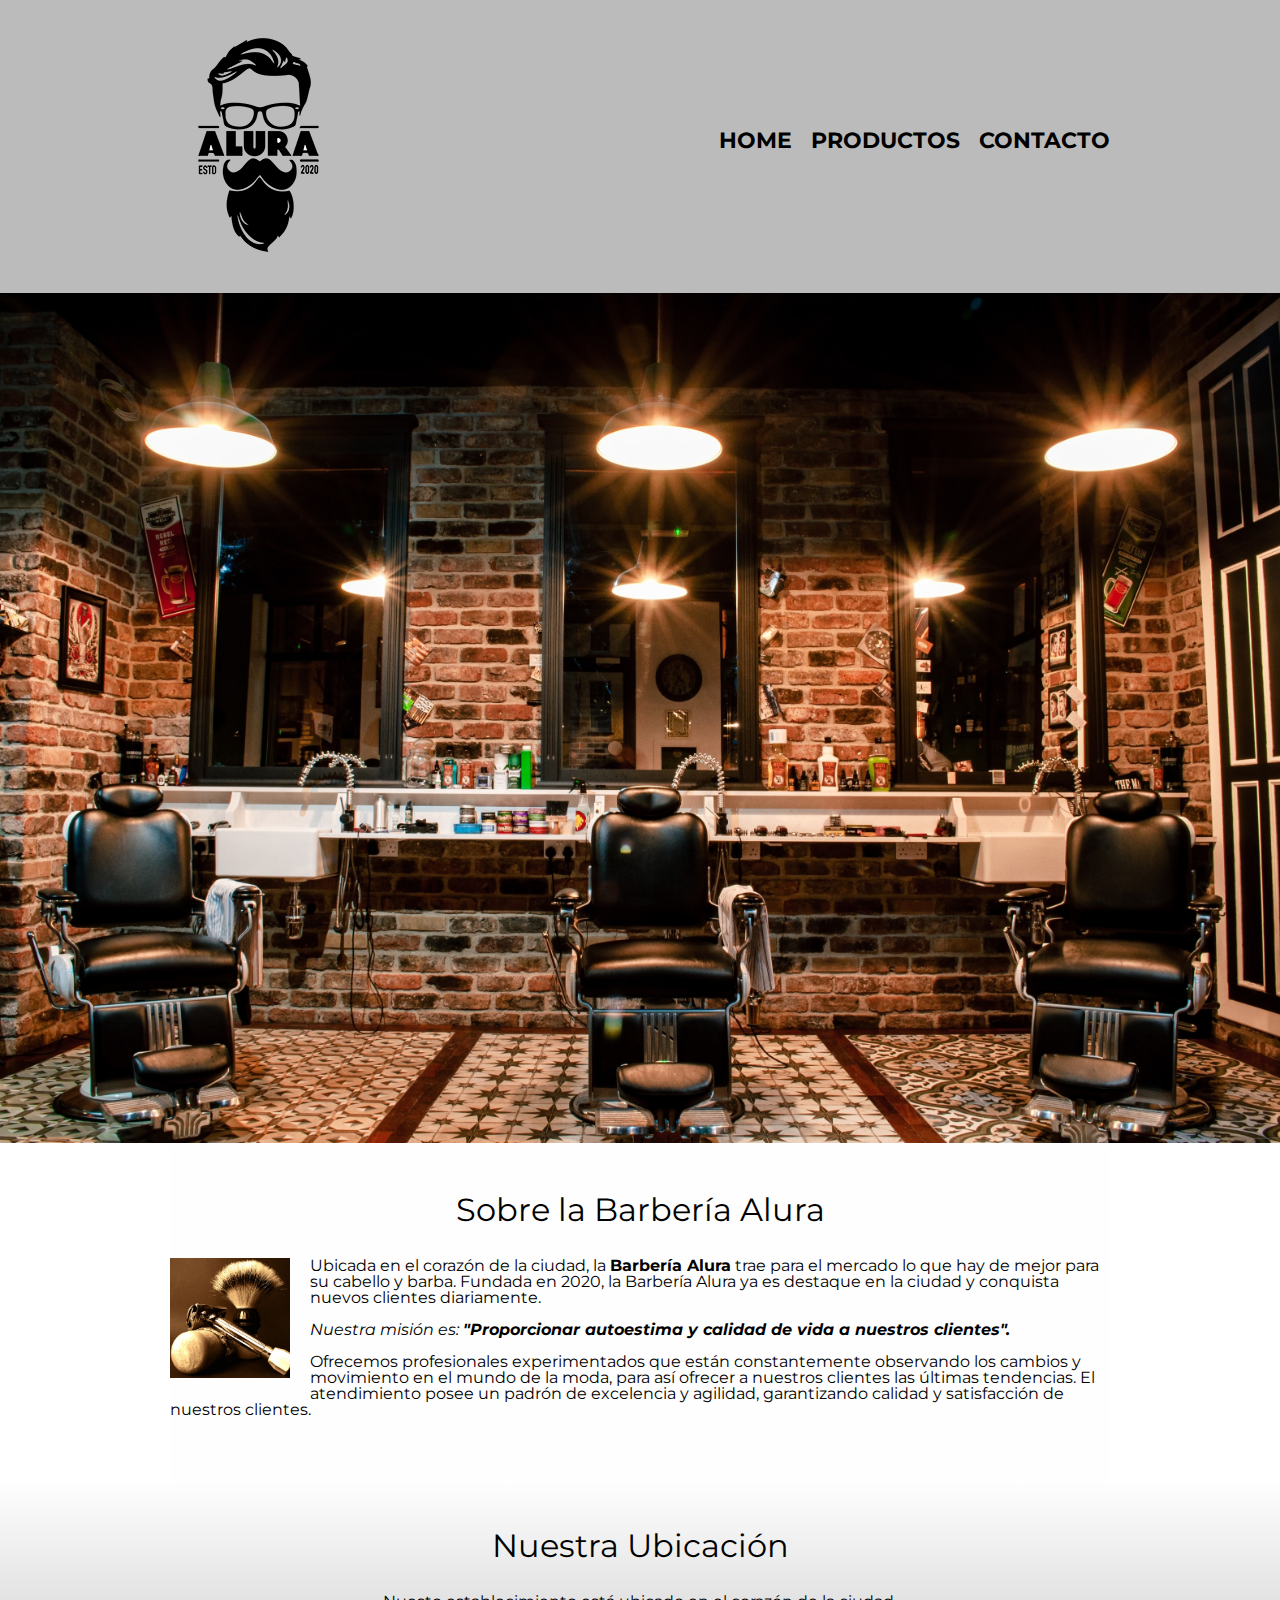
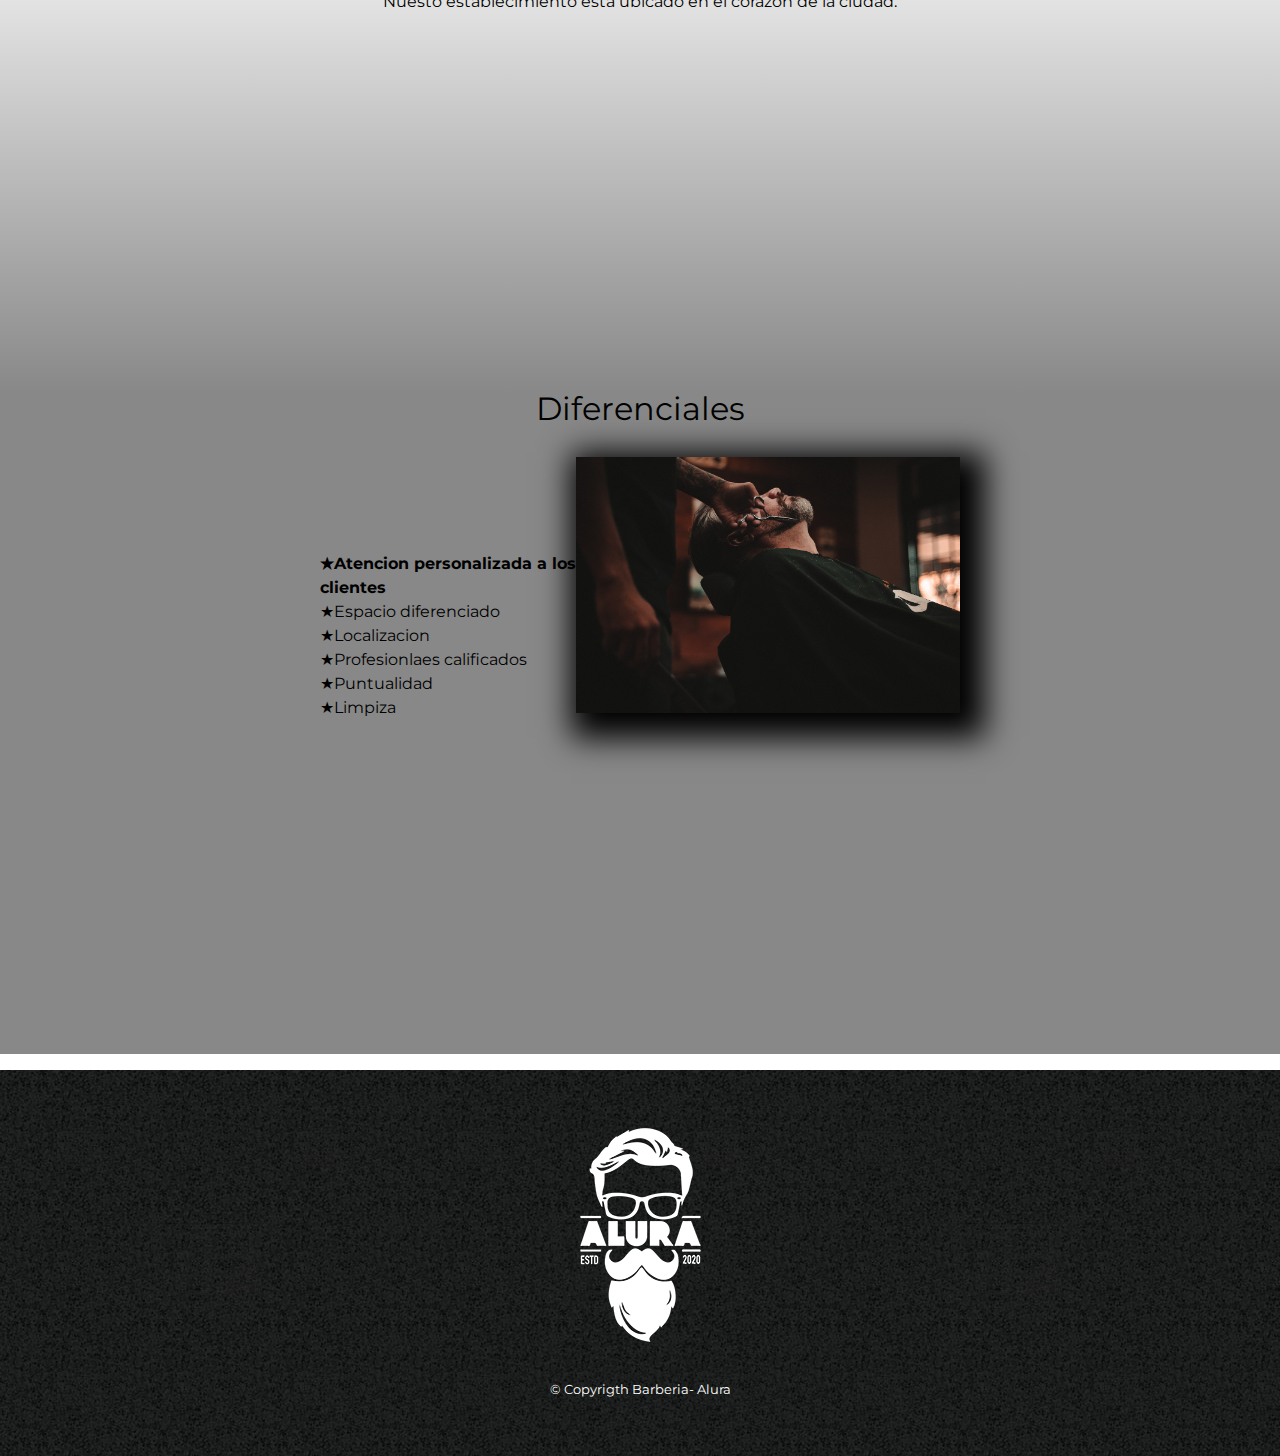
==== index.html @ 369f5ac1 "Creando html" ====
<!DOCTYPE html>
<html lang="en">
    <head>
        <meta charset="UTF-8">
        <meta http-equiv="X-UA-Compatible" content="IE=edge">
        <meta name="viewport" content="width=device-width, initial-scale=1.0">
        <title>Barberia Alura</title>
        <link rel="stylesheet" href="css/reset.css">
        <link rel="stylesheet" href="css/style.css">
        <link href="https://fonts.googleapis.com/css2?family=Montserrat:wght@300&display=swap" rel="stylesheet">

    </head>
    <body>
        <header>
            <div class="caja">
                <h1><img src="imagenes/logo.png" alt="logo de la barberia alura"></h1>
                <nav>
                    <ul>
                        <li><a href="">HOME</a></li>
                        <li><a href="">Productos</a></li>
                        <li><a href="">Contacto</a></li>
                    </ul>
                </nav>
            </div>
        </header>
        <main>
            <img class = "banner" src="imagenes/barberia.jpg" alt="">
        <section class="principal">

            <h2 class="titulo_principal">Sobre la Barbería Alura</h2> 
            <img class="utensilios" src="imagenes/utensilios.jpg" alt="imagen de utencilios">
            
            <p> Ubicada en el corazón de la ciudad, la <strong>Barbería Alura</strong>  trae para el mercado 
                lo que hay de mejor para su cabello y barba. Fundada en 2020, la Barbería Alura
                ya es destaque en la ciudad y conquista nuevos clientes diariamente.</p>

            <p id="mision"><em>Nuestra misión es: <strong>"Proporcionar autoestima y calidad de vida a nuestros clientes".</strong></em></p>


            <p>Ofrecemos profesionales experimentados que están constantemente observando los cambios
            y movimiento en el mundo de la moda, para así ofrecer a nuestros clientes las últimas 
            tendencias. El atendimiento posee un padrón de excelencia y agilidad, garantizando calidad
            y satisfacción de nuestros clientes. 

            </p>

        </section>
        <section class="mapa">
            <h3 class="titulo_principal">Nuestra Ubicación</h3>
            <p>Nuesto establecimiento está ubicado en el corazón de la ciudad.</p>
            
            <div class="mapa-contenido">
                <iframe src="https://www.google.com/maps/embed?pb=!1m18!1m12!1m3!1d3939.9669497172194!2d-79.50729489999999!3d9.066775400000008!2m3!1f0!2f0!3f0!3m2!1i1024!2i768!4f13.1!3m3!1m2!1s0x8fab564ed9f7d89b%3A0x389fc792fed8cde4!2sEl%20Valle%20San%20Isidro!5e0!3m2!1ses!2spa!4v1686408360062!5m2!1ses!2spa" 
            width="100%" height="300" style="border:0;" allowfullscreen="" loading="lazy" referrerpolicy="no-referrer-when-downgrade"></iframe>

            </div>
        </section>

        <section class="diferenciales">
            <h3 class="titulo_principal">Diferenciales</h3>
            

            <div class="contenido-dif">
                <ul class="lista-dif">
                    <li class="items">Atencion personalizada a los clientes</li>
                    <li class="items">Espacio diferenciado</li>
                    <li class="items">Localizacion</li>
                    <li class="items">Profesionlaes calificados</li>
                    <li class="items">Puntualidad</li>
                    <li class="items">Limpiza</li>
                </ul><img class="imgDifer" src="imagenes/diferenciales.jpg" alt="">
            </div>

            <div class="video">
                <iframe width="560" height="315" src="https://www.youtube.com/embed/wcx7Lf68jqA" 
            title="YouTube video player" frameborder="0" allow="accelerometer; autoplay; clipboard-write; encrypted-media; gyroscope; picture-in-picture; web-share" 
            allowfullscreen></iframe>
            </div>


        </section>

        </main>
        <footer>
            <img src="imagenes/logo-blanco.png" alt="logo de la barberia alura">
        <p class="Copyrigth">&copy Copyrigth Barberia- Alura</p>

        </footer>
        

    </body>
</html>
---- css/style.css ----
body{
    font-family: 'Montserrat', sans-serif;
}
header{
    background-color: #bbbbbb;
    padding: 20px 0;
}
.caja{
    width: 940px;
    position: relative;
    margin: 0 auto;
}
/*css para home*/

.banner{
    width: 100%;
}
.principal{
    padding: 3em 0;
    background: #FEFEFE;
    width: 940px;
    margin: 0 auto;
}

.titulo_principal{
    text-align: center;
    font-size: 2em;
    margin:0 0 1em;
    clear: left;
}


.principal p{
    margin: 0 0 1em;
}

.principal strong{
    font-weight: bold;
}

.principal em{
    font-style: italic;
}
.utensilios{
    width: 120px;
    float: left;
    margin: 0 20px 20px 0 ;
}
.mapa{
    padding: 3em 0;
    background: linear-gradient(#FEFEFE,#888888);
}

.mapa p{
    margin: 0 0 2em;
    text-align: center;
}

.mapa-contenido{
    width: 940px;
    margin: 0 auto;

}

.diferenciales{
    background: #888888;
}

.contenido-dif{
    width: 640px;
    margin: 0 auto;
}

.lista-dif{
    width: 40%;
    display: inline-block;
}
.items{
    line-height: 1.5;
}
.items:before{
    content: "★";
}

.items:first-child{
    font-weight: bold;
}

.imgDifer{
    width: 60%;
    box-shadow:10px 10px 30px 15px #000000 ;
}

.imgDifer:hover{
    opacity: 0.3;
    transition: 400ms;
}

.video{
    width: 560px;
    margin: 1em auto;
}

nav{
    position: absolute;
    top: 110px;
    right: 0;
}
nav li{
    display: inline;
    margin: 0 0 0 15px;
}

nav a{
    text-transform: uppercase;
    color: black;
    font-weight: bold;
    font-size: 22px;
    text-decoration: none;
}
nav a:hover{
    color: #c78c19;
}
.productos{
    width: 940px0;
    margin: 0 auto;
    padding: 50px;
}
.productos li{
    display: inline-block;
    text-align: center;
    width: 30%;
    vertical-align: top;
    margin: 0 1.5%;
    padding: 30px 20px;
    box-sizing: border-box;
    border-color: black;
    border-width: 2px;
    border-style: solid;
    border-radius: 10px ;
}
.productos li:hover{
    border-color: #c78c19;
}

.productos li:active{
    border-color: #088c19;
}

.productos h2{
    font-size: 30px;
    font-weight: bold;
}
.productos li:hover h2{
    border-color: #c78c19;
    font-size: 33px;
}

.Producto-descripcion{
    font-size: 18px;
}
.Porducto-Precio{
    font-size: 20px ;
    font-weight: bold;
    margin-top: 10px;
}
footer{
    text-align: center;
    background: url(bg.jpg);
    padding: 40px;
}
.Copyrigth{
    color: #ffffff;
    font-size: 13px;
    margin: 20px;
}

form{
    margin: 40px 0;
}

form label, form legend{
    display: block;
    font-size: 20px;
    margin: 0 0 10px;
}
.input-padron{
    display: block;
    margin: 0 0 20px;
    padding: 10px 25px;
    width: 50%;
}
.checkbox{
    margin: 20px 0;
}
.enviar{
    width: 40%;
    padding: 15px 0;
    font-size: 18px;
    font-weight: bold;
    color: white;
    background: orange;
    border: none;
    border-radius: 5px;
    transition: 1s all;
    cursor: pointer;
}
.enviar:hover{
    background: darkorange;
    transform: scale(1.2);
}
table{
    margin: 40px 40px;
}
thead{
    background: #555555;
    color: white;
    font-weight: bold;
}
td, th{
    border: 1px solid black;
    padding: 8px 15px;
}

@media screen and (max-width: 480px) {
    h1{
        text-align: center;
    }
    nav{
        position: static;
    }
    .caja, .principal, .mapa-contenido, .contenido-dif, .video{
        width: auto;
    }
    .lista-dif, .imgDifer{
        width: 100%;

    }
}
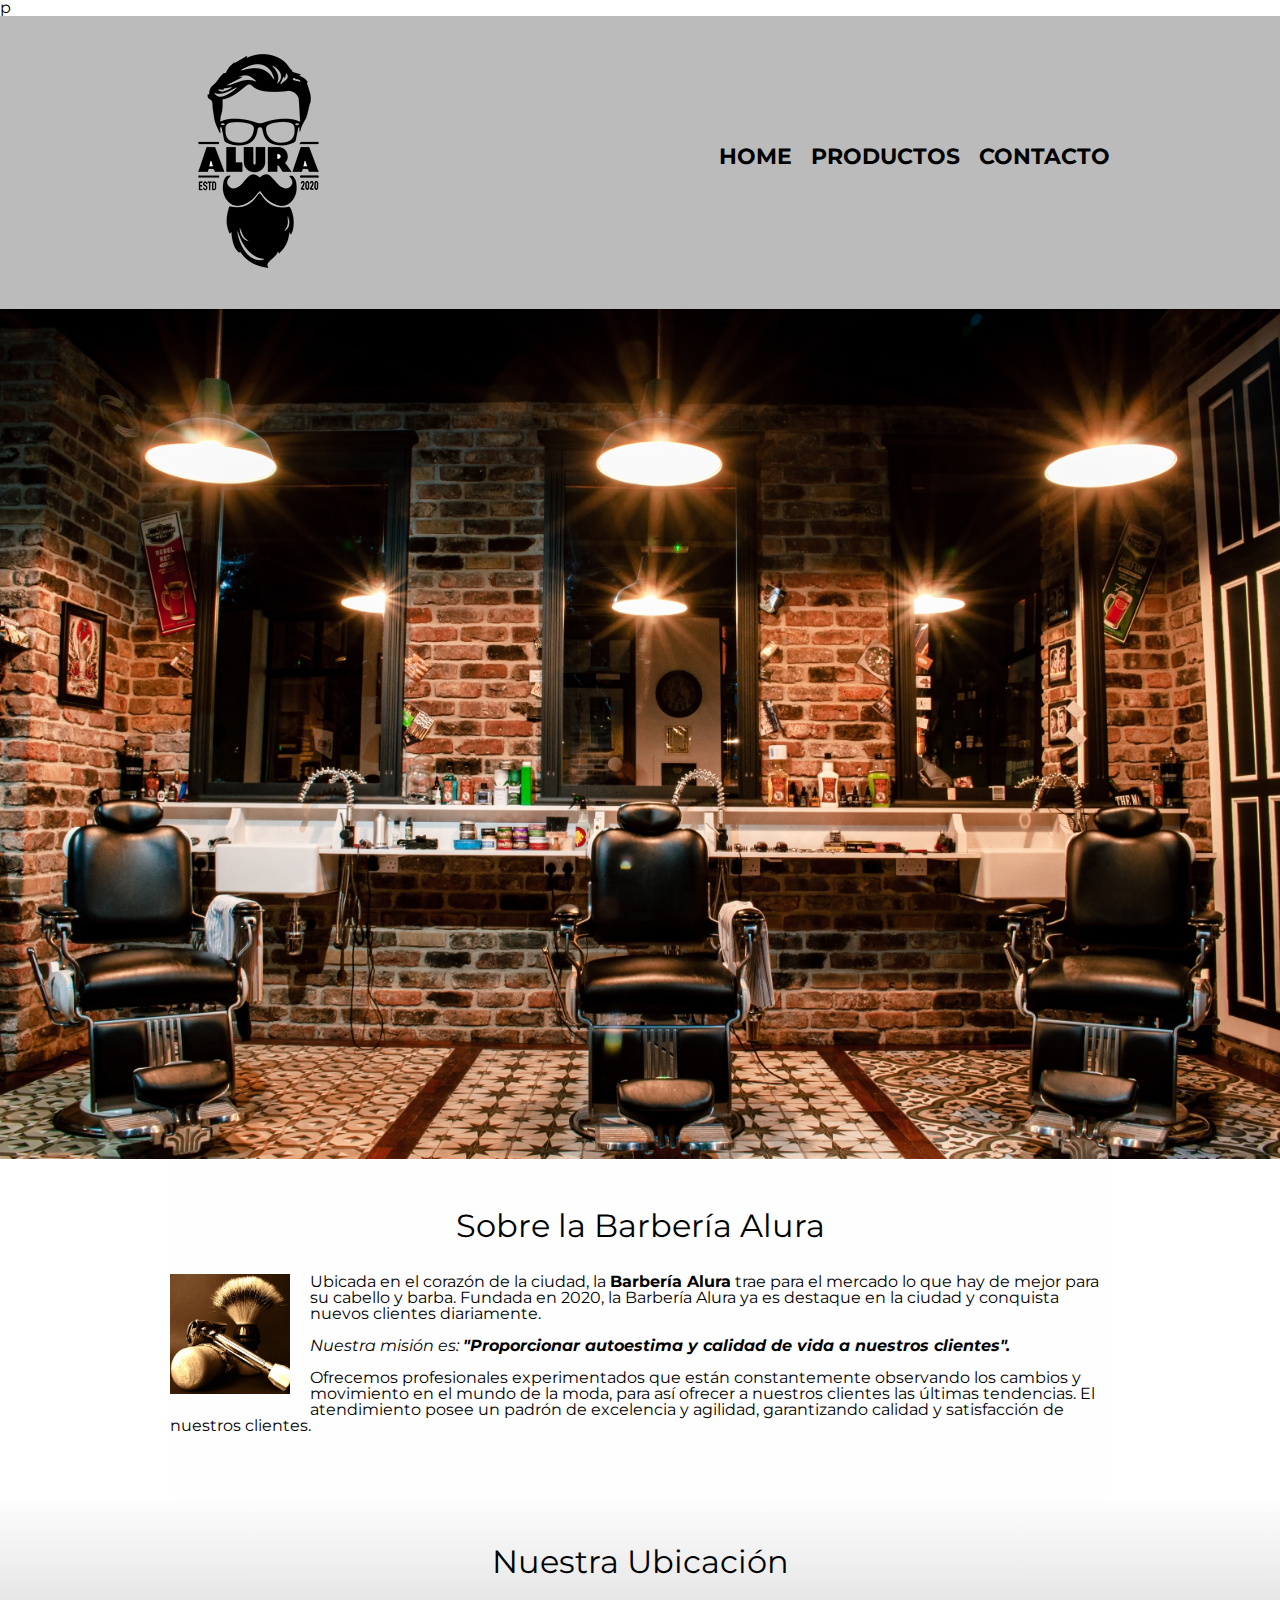
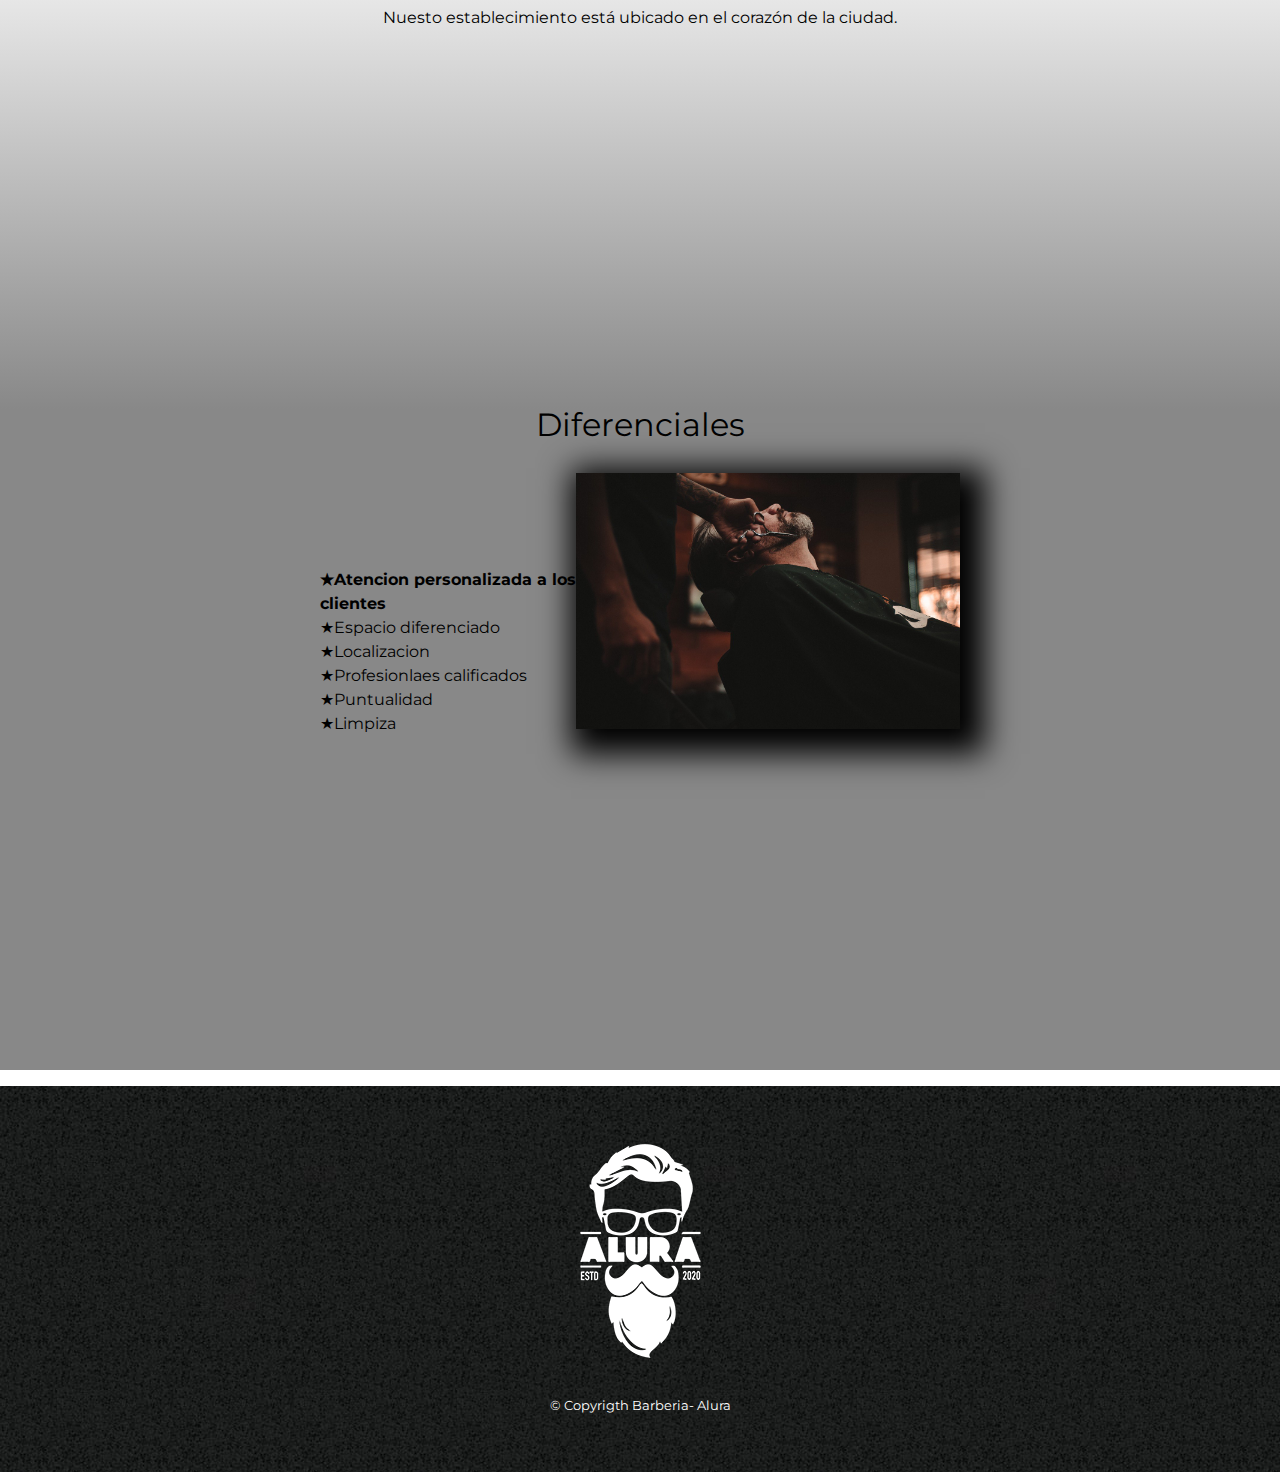
==== commit 2b0d01a8: "ARREGLADO ACENTO" ====
--- a/index.html
+++ b/index.html
@@ -11,6 +11,7 @@
 
     </head>
     <body>
+        p
         <header>
             <div class="caja">
                 <h1><img src="imagenes/logo.png" alt="logo de la barberia alura"></h1>
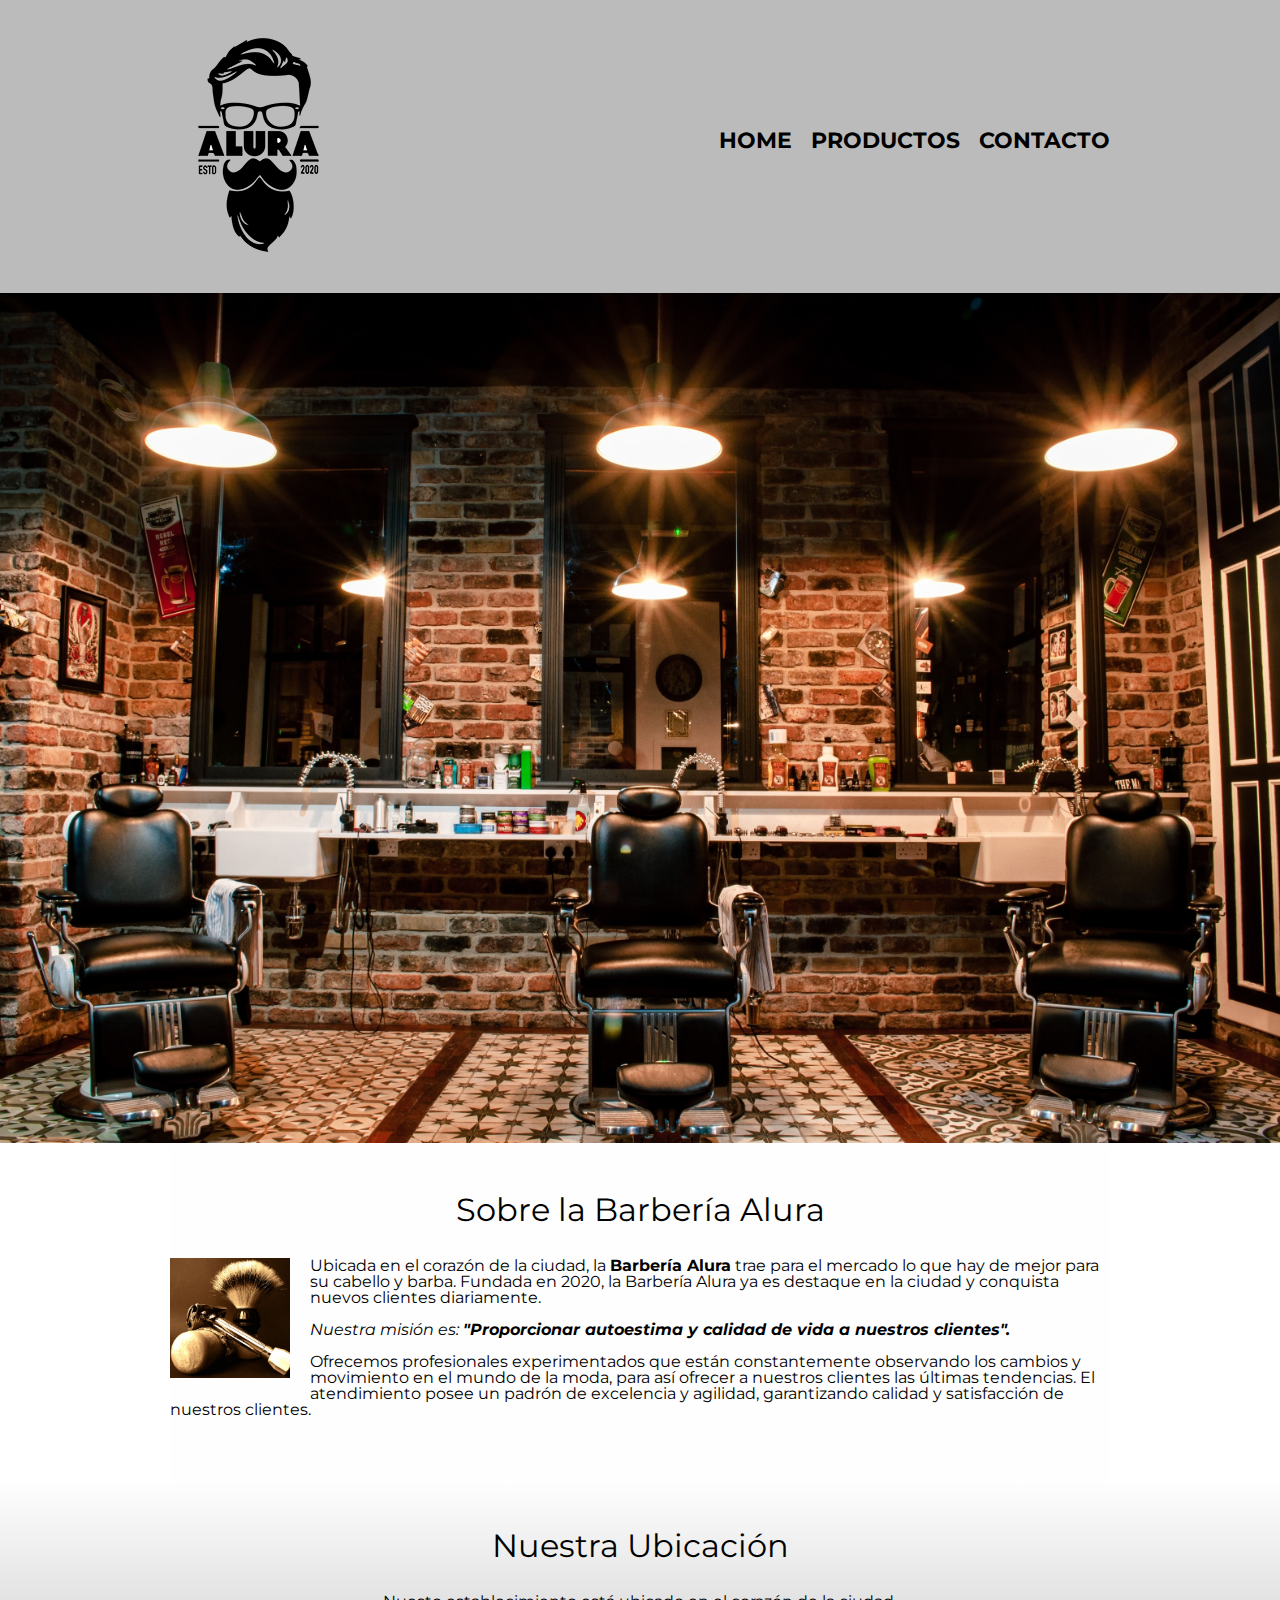
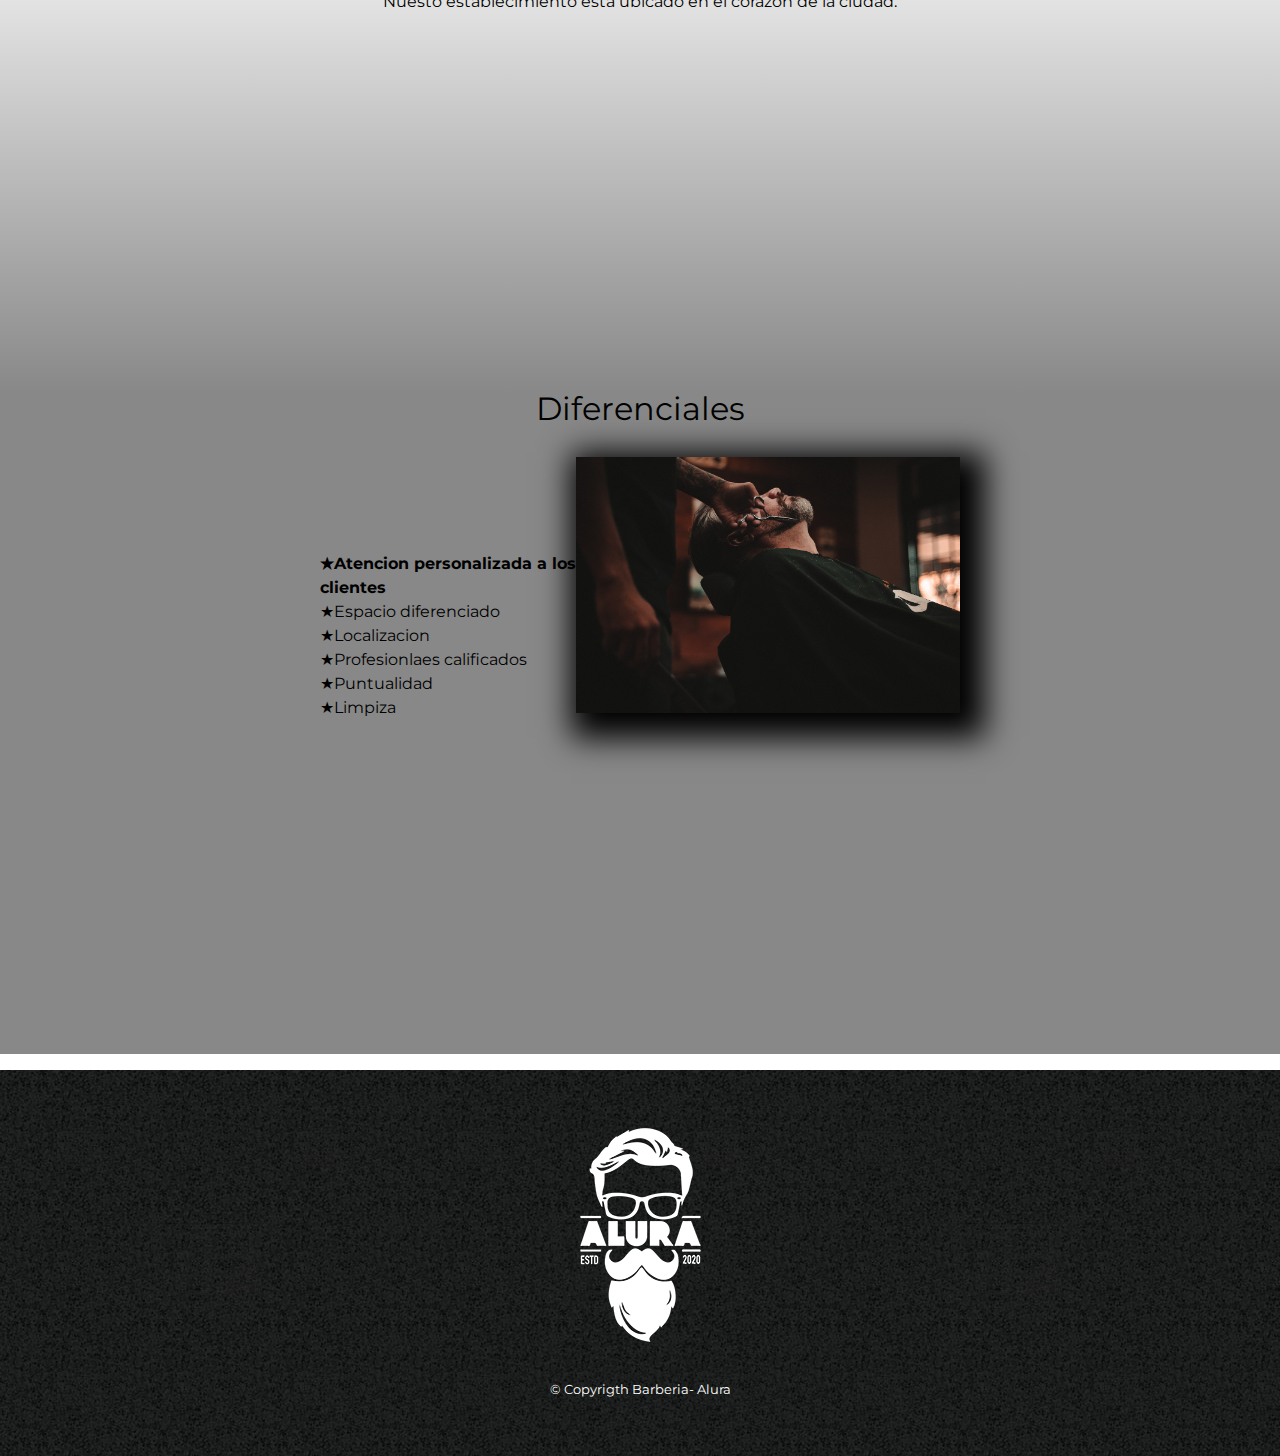
==== commit 0d1a6b9a: "nuevo modi" ====
--- a/index.html
+++ b/index.html
@@ -11,7 +11,6 @@
 
     </head>
     <body>
-        p
         <header>
             <div class="caja">
                 <h1><img src="imagenes/logo.png" alt="logo de la barberia alura"></h1>
